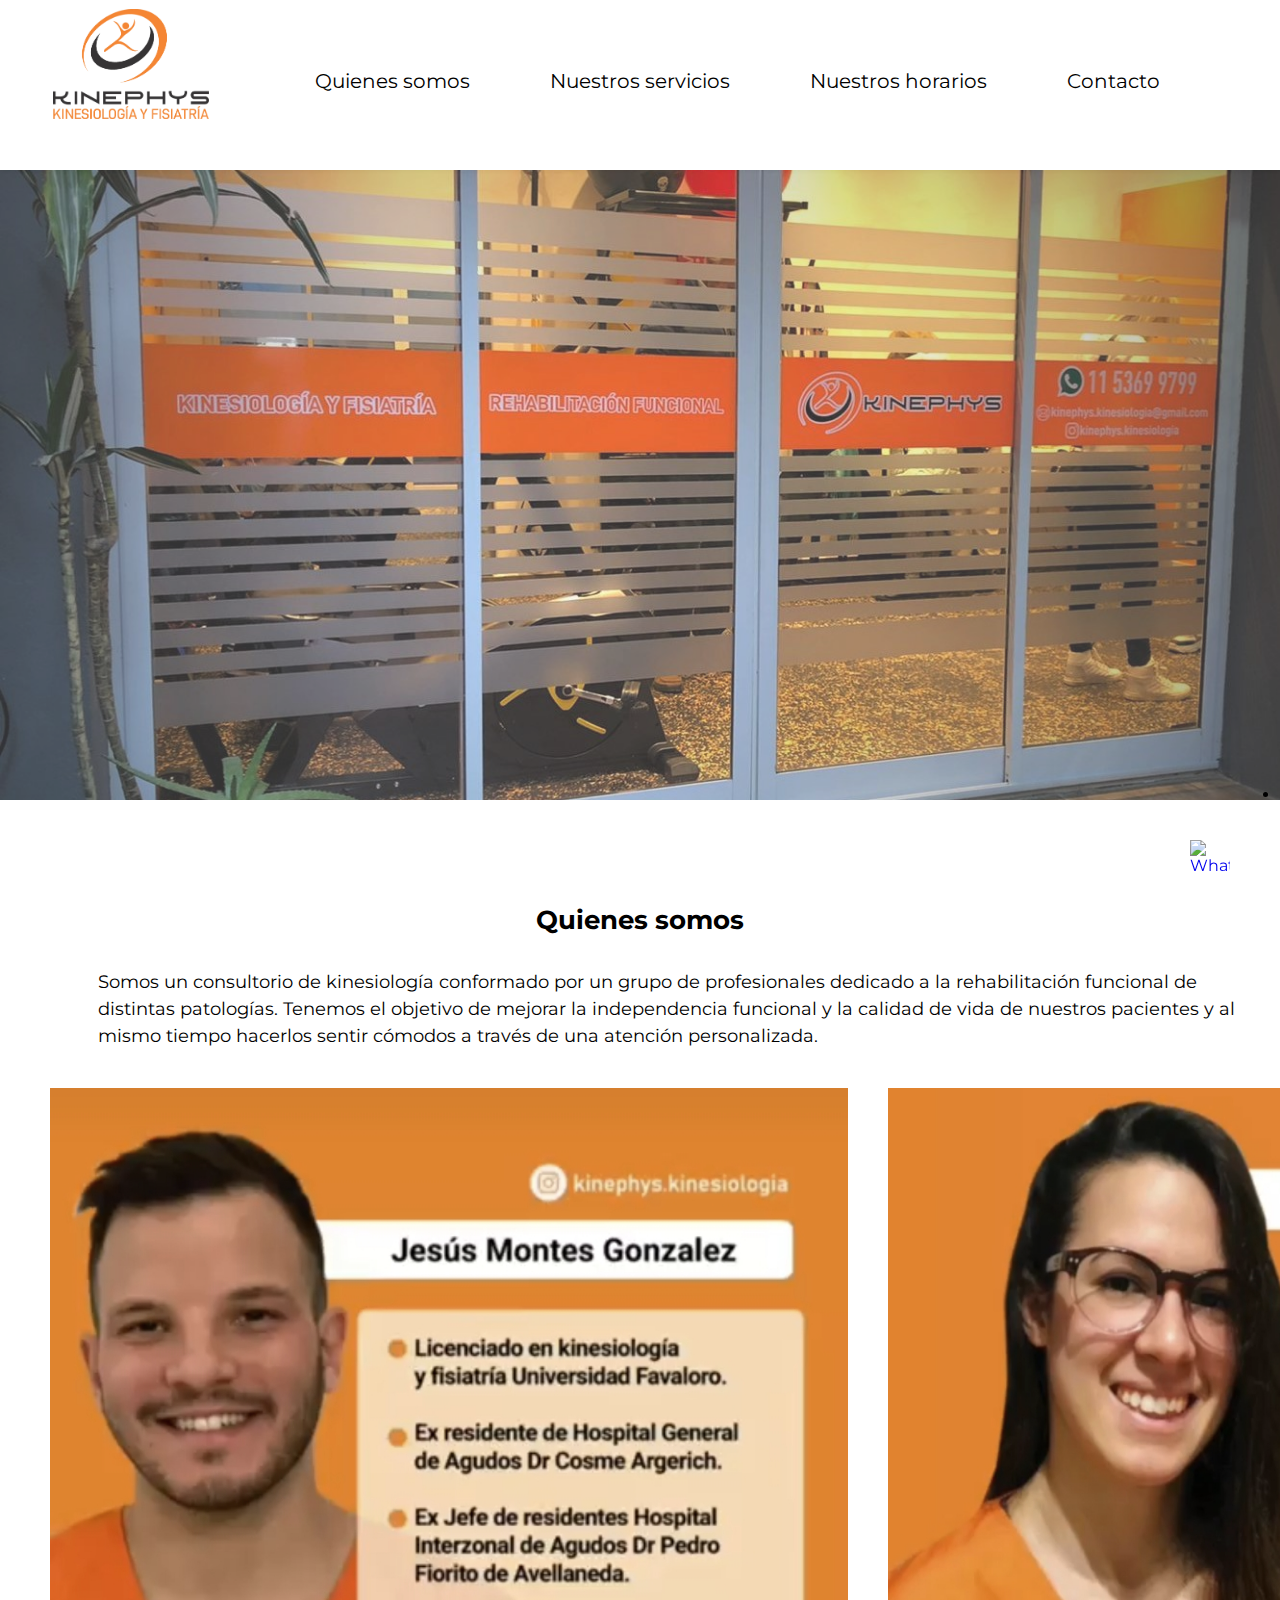
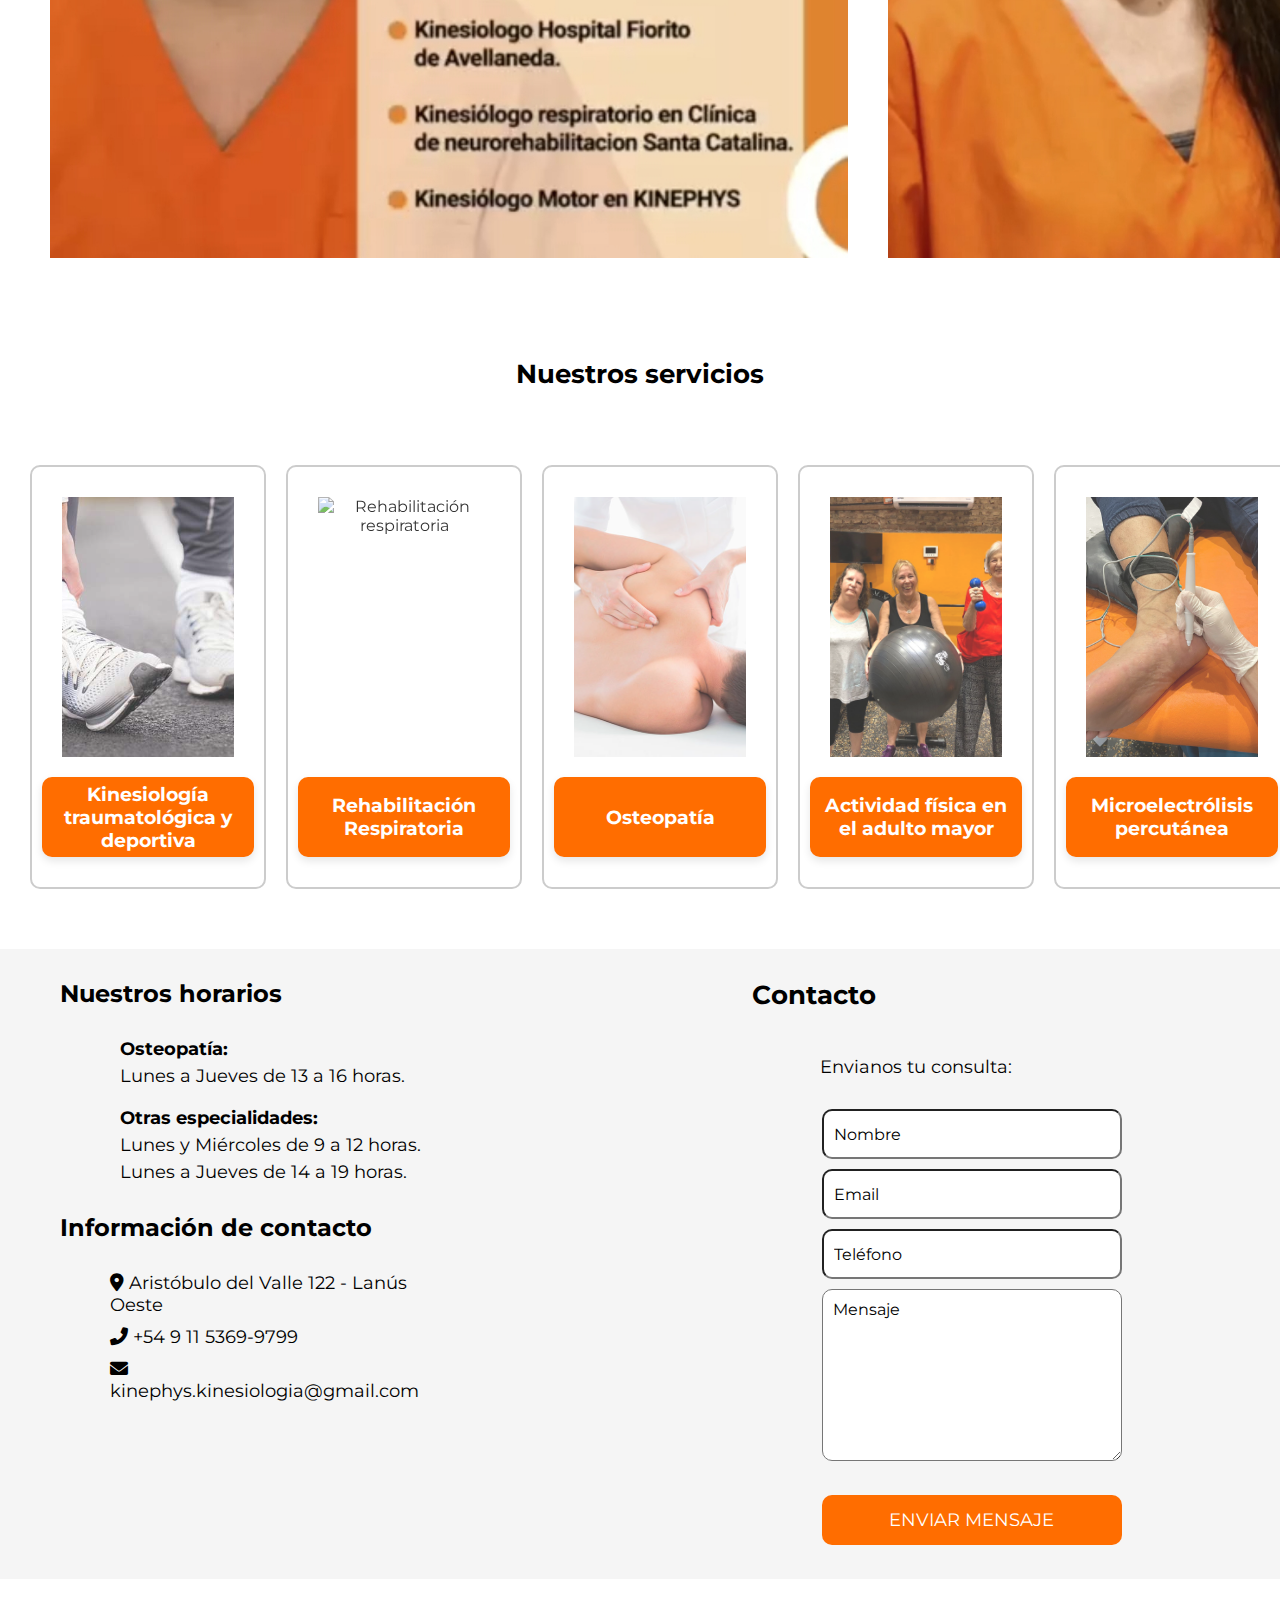
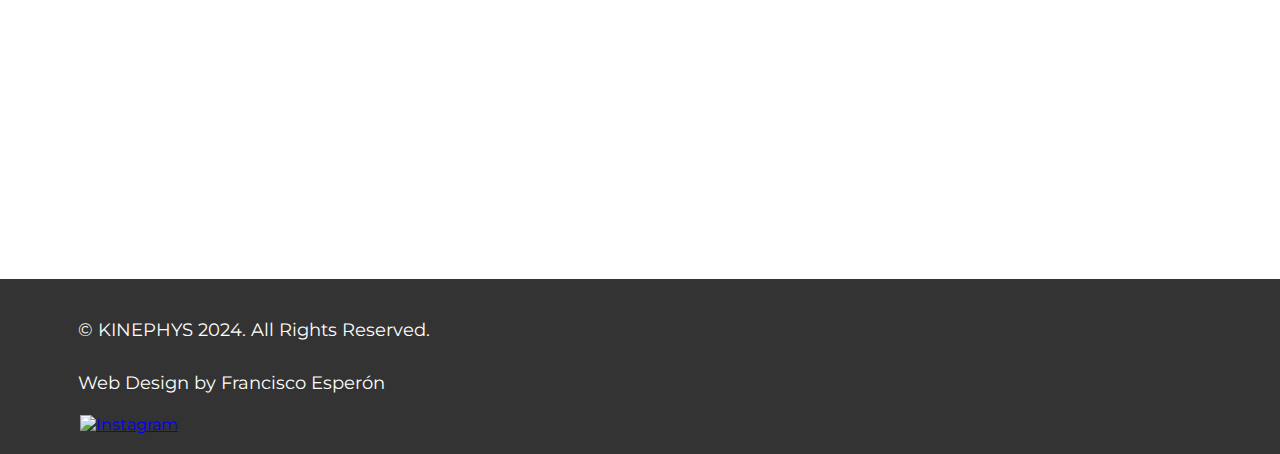
==== indexfinal.html @ fc762811 "5 de noviembre con cambios" ====
<!DOCTYPE html>
<html lang="en">
<head>
    <meta charset="UTF-8">
    <meta name="viewport" content="width=device-width, initial-scale=1.0">
    <title> Kinephys </title>
    <link rel="stylesheet" href = "/public/css/stylesfinal.css">
    <link rel="preconnect" href="https://fonts.googleapis.com">
    <link rel="preconnect" href="https://fonts.gstatic.com" crossorigin>
    <link href="https://fonts.googleapis.com/css2?family=Montserrat:ital,wght@0,100..900;1,100..900&display=swap" rel="stylesheet">        
    <link rel="stylesheet" href="https://cdnjs.cloudflare.com/ajax/libs/font-awesome/6.0.0-beta3/css/all.min.css">
</head>
<body>
    <header>
        <div class="container">
            <div class="logo">
                <img src="public/images/logo-header.png" alt="Kinephys Logo" class="logo-img">
            </div>
            <nav class="nav">
                <ul class="nav-list">
                    <li><a href="#quienes-somos" id="quienes-somos-link">Quienes somos</a></li>
                    <li><a href="#nuestros-servicios" id="nuestros-servicios-link">Nuestros servicios</a></li>
                    <li><a href="#horarios-contacto" id="horarios-contacto-link">Nuestros horarios</a></li>
                    <li><a href="#contacto" id="contacto-link">Contacto</a></li>                         
                </ul>
            <div class="menu-container">
         <!-- menú hamburguesa -->
                <div class="menu-icon" id="menu-toggle">       
                    <svg xmlns="http://www.w3.org/2000/svg" width="40" height="40" viewBox="0 0 24 24"><path fill="none" stroke="#000000" stroke-linecap="round" stroke-linejoin="round" stroke-width="2" d="M4 6h16M8 12h8M6 18h12"/></svg>
                </div>    
                <div class="menu-back">                    
                    <svg xmlns="http://www.w3.org/2000/svg" fill="none" viewBox="0 0 24 24" strokeWidth={1.5} stroke="currentColor" className="size-6">
                    <path strokeLinecap="round" strokeLinejoin="round" d="M6 18 18 6M6 6l12 12" /></svg>                      
                </div>
            </div>
            </nav>
        </div>  
    </header>

    <section class="nav-mobile" id="nav-mobile">
        <ul class="list-mobile">
            <li><a href="#quienes-somos" id="quienes-somos-link">Quienes somos</a></li>
            <li><a href="#nuestros-servicios" id="nuestros-servicios-link">Nuestros servicios</a></li>
            <li><a href="#horarios-contacto" id="horarios-contacto-link">Nuestros horarios</a></li>
            <li><a href="#contacto" id="contacto-link">Contacto</a></li>                         
        </ul>
    </section>

    <div class="heroe-slider">
        <ul>
            <li><img src="public/images/entrada-heroe.jpg"></li>
            <li><img src="public/images/consultorio1.jpg"></li>
            <li><img src="public/images/consultorio2.jpg"></li>
            <li><img src="public/images/consultorio3.jpg"></li>
            <li><img src="public/images/consultorio4.jpg"></li>
            <li><img src="public/images/consultorio5.jpg"></li>
            <li><img src="public/images/consultorio6.jpg"></li>
        </ul>         

    </div>
    
    <section id="quienes-somos" class="quienes-somos">
        <h2>Quienes somos</h2>
        <p>Somos un consultorio de kinesiología conformado por un grupo de profesionales dedicado a la rehabilitación funcional de distintas patologías. Tenemos el objetivo de mejorar la independencia funcional y la calidad de vida de nuestros pacientes y al mismo tiempo hacerlos sentir cómodos a través de una atención personalizada. 
        </p>
        <div class="nosotros">
            <img src="public/images/quienes-somos-kine1.jpg" alt="kine1">
            <img src="public/images/quienes-somos-kine2.jpg" alt="kine2">
        </div>
    </section>
    <section id="nuestros-servicios" class="nuestros-servicios">
        <h2>Nuestros servicios</h2>
        <div class="servicios">
            <div class="servicio-item" data-titulo="Kinesiología traumatológica y deportiva"> 
                <img src="public/images/servicios-kineDeportiva.jpg" alt="Kinesiología traumatológica y deportiva">
                <div class="servicio-titulo">
                    <h3>Kinesiología traumatológica y deportiva</h3>
                </div>
            </div>
            <div class="servicio-item" data-titulo="Rehabilitación Respiratoria">
                <img src="public/images/servicios-rhbRespiratoria.jpg" alt="Rehabilitación respiratoria">
                <div class="servicio-titulo">
                    <h3>Rehabilitación Respiratoria</h3>
                </div>
            </div>
            <div class="servicio-item" data-titulo="Osteopatía">
                <img src="public/images/servicios-osteopatia.jpg" alt="Osteopatía">
                <div class="servicio-titulo">
                    <h3>Osteopatía</h3>
                </div>
            </div>
            <div class="servicio-item" data-titulo="Actividad física en el adulto mayor">
                <img src="public/images/servicios-adultoMayor.jpg" alt="Actividad física en el adulto mayor">
                <div class="servicio-titulo">
                    <h3>Actividad física en el adulto mayor</h3>
                </div>
            </div>
            <div class="servicio-item" data-titulo="Microelectrólisis percutánea">
                <img src="public/images/servicios-mep.jpg" alt="Microelectrólisis percutánea">
                <div class="servicio-titulo">
                    <h3>Microelectrólisis percutánea</h3>
                </div>
            </div>
        </div>
    </section>
    
    <!-- Modal -->
    <section class="modal" id="modal">
        <div class="modal-content">
            <h2 class="modal-titulo"></h2> 
            <div class="modal-texto"></div>        
            <button class="modal-boton">CONSULTAR</button>
            <span class="modal-cerrar">&times;</span>
        </div>
    </section>
    <section id="horarios-contacto" class="horarios-contacto">
        <div class="nuestros-horarios">
            <h2>Nuestros horarios</h2>
            <ul>
                <li><strong>Osteopatía:</strong> 
                <div style="margin-top:5px">Lunes a Jueves de 13 a 16 horas.</div></li>
                <li><strong>Otras especialidades: </strong> 
                <div style="margin-top:5px">Lunes y Miércoles de 9 a 12 horas.</div>
                <div style="margin-top:5px">Lunes a Jueves de 14 a 19 horas.</div></li>
            </ul>     
        <h2>Información de contacto</h2>
        <div class="contact-info">
            <div class="info-item">
                <i class="fas fa-map-marker-alt"></i> 
                <span>Aristóbulo del Valle 122 - Lanús Oeste</span>
                </div>
                <div class="info-item">
                    <i class="fas fa-phone-alt"></i> 
                    <span>+54 9 11 5369-9799</span>
                </div>
                <div class="info-item">
                    <i class="fas fa-envelope"></i> 
                    <span>kinephys.kinesiologia@gmail.com</span>                              
                </div>
            </div>
        </div>
        <section id="contacto" class="contacto">
            <h2>Contacto</h2>
            <p> Envianos tu consulta: </p>
            <form id="contacto-form">
            <form action="https://formspree.io/f/YOUR_FORM_ID" method="POST">
                <label for="nombre" class="visually-hidden">Nombre:</label>
                <input type="text" id="nombre" name="nombre" placeholder="Nombre" required>

                <label for="email" class="visually-hidden">Email:</label>
                <input type="email" id="email" name="email" placeholder="Email" required>

                <label for="telefono" class="visually-hidden">Teléfono:</label>
                <input type="tel" id="telefono" placeholder="Teléfono" name="telefono">

                <label for="mensaje" class="visually-hidden">Mensaje:</label>
                <textarea id="mensaje" name="mensaje" rows="8" placeholder="Mensaje" required></textarea>

                <div class="boton-enviar">
                    <button type="submit">ENVIAR MENSAJE</button>
                </div>     
            </form>
        </div>
        </section>
    </section>
    
    <div class="map-container">
        <iframe src="https://www.google.com/maps/embed?pb=!1m18!1m12!1m3!1d3280.018561180611!2d-58.39349253718029!3d-34.70471177995896!2m3!1f0!2f0!3f0!3m2!1i1024!2i768!4f13.1!3m3!1m2!1s0x95bccd21ee171cad%3A0x8c157eb66660b6a9!2sArist%C3%B3bulo%20del%20Valle%20122%2C%20B1824NBF%20Lan%C3%BAs%2C%20Provincia%20de%20Buenos%20Aires!5e0!3m2!1ses!2sar!4v1727789467530!5m2!1ses!2sar" height="400" style="border:0; width: 100%" allowfullscreen="" loading="lazy" referrerpolicy="no-referrer-when-downgrade"></iframe>
    </div>
    <a href="https://wa.me/5491153699799?text=¡Hola!%20Quisiera%20más%20información%20sobre%20sus%20servicios." target="_"> <!-- Avisa que el enlace se abre en una nueva pestaña -->
    <img src="https://cdn-icons-png.flaticon.com/512/733/733585.png" id="whatsapp-icon" alt="WhatsApp"></a>

    <footer>
    <div class = "footer-content">
        <p>© KINEPHYS 2024. All Rights Reserved.</p>
        <p>Web Design by Francisco Esperón</p>
    <div class="social-icons">
        <a href="https://www.instagram.com" target="_blank"> 
        <img src="https://cdn-icons-png.flaticon.com/512/733/733558.png" alt="Instagram">
        </a>
    </div>
    </div>
    </footer>
    <script src="/js/script.js"></script> 
</body>
</html>
---- public/css/stylesfinal.css ----
/*Estilos generales*/

* {
    margin: 0;
    padding: 0;
    box-sizing: border-box;
    font-family: 'Montserrat', sans-serif;
}

html {
    scroll-behavior: smooth;
}

body {
    margin:0;
    padding-top:0px;
    font-family: "Montserrat", sans-serif;
    background-color:white;
    color:black;
    overflow-x:hidden;
    width: 100%;
}

header {
    background-color: white;
    width:100%;
    padding:10px 20px;
    height:auto;
    box-shadow: 0 2px 4px rgba(0, 0, 0, 0.1); 
    /* sombra ligera debajo */   
}

/*estilos del contenedor que incluye al logo y el navbar*/
.container{
    display:flex;
    flex-direction:row;
    justify-content:space-between;
    align-items:flex-start;
    margin-top:-16px;
    padding:0 8px;
    max-width:100%;
}
.logo-img {
    height:110px;
    width:auto;
    margin:10px;
    padding: 15px 10px;
}
/*características del menu-icon, que contiene al hamburguesa: disposición de las líneas*/
.menu-container {
    display: flex;
    flex-direction:row;
    width:40px;
}
.menu-icon {
    cursor: pointer;
    margin: 50px 0px;   
}
.menu-back {
    cursor: pointer;
    margin: 50px 0px;
}
.nav {
    display:;   
    color:black; 
    position:absolute;
    right:20px;
    width:auto;
}
.nav-list {
    display:none;
}

/* Ocultar el menú móvil por defecto */
.nav-mobile {
    display: none;
    position: absolute;
    top: 100%;
    left: 0;
    width: 100%;
    background-color: white;
    z-index: 10;
    padding: 20px 0;
    text-align: center;
    transition: max-height 0.5s ease-out; /*transición suave */
}
.nav-mobile-list {
    width:100%;    
}

.nav-mobile.open {
    display: block;
    max-height: 500px; /*establece el alto cuando se despliega el menú*/
    top:120px;
}

.list-mobile {
    width:100%;
    display:flex;
    flex-direction:column;
    align-items:flex-end; 
    background-color:rgb(245,245,245);
}
.nav-mobile a {
    text-decoration: none;
    color: black;
    margin-left:10px;
    width:100%;
    cursor:pointer;
}
.nav-mobile li {
    list-style-type: none;
    padding:20px;
    margin-bottom: 20px; /* Añade espacio entre los elementos de la lista */
}

/*estilos de nav-list: pongo color negro y quito subrayado*/
.nav-list a{
    color:black;
    text-decoration:none;
}
.menu-back {
    display:none;
    flex-direction: column;
    cursor: pointer;
    height: 50px;
    width:50px;
}

.heroe-slider {
    position:relative;
    width:100%;
    height:500px;        
    overflow:hidden;
    margin-bottom:-100px;
    margin:0px auto 0;
}
.heroe-slider ul {
    display: flex;
    padding: 0;
    margin: 0;
    width: 100%; /*para que no se solapen imagenes*/
    transition: transform 0.5s ease-in-out; /* Transición para mover las imágenes */    
}
.heroe-slider li {
    width:100%;
    position:relative;
    flex-shrink:0;
}
.heroe-slider img {
    width:100%;
    height:250px;
    opacity:0.8;
}

h2 {
    margin-bottom:20px;
    margin-top:10px;
    font-size:20px;
    text-align:center;
}
p {
    margin-top: 10px;
    margin-bottom: 10px;
    font-size:14px;
    line-height:1.5;
} 
.quienes-somos {
    background-color:white;
    scroll-margin-top: -100px; /*para que cuando toco quienes somos en el menú hamburguesa y se desplaza hacia la sección no lleguen a verse las opciones del nav-mobile*/
    text-align:center;
    margin-top:-200px;
    padding:0px 20px;
    text-align:center;
}
.nosotros {
    display:flex;
    flex-direction:column;
}
.nosotros img {
    filter: grayscale(30%);
    margin-bottom:20px; 
}

.nuestros-servicios {
    width:100%;
    padding: 10px 10px;
}

.nuestros-servicios img {
    width:100%;
    display:block;
    opacity:0.8; /*reduzco la opacidad de la imagen de fono*/
    margin-bottom:20px; /*dejo espacio debajo de cada imagen*/
}

.servicio-titulo {
    color:white; 
    background-color: #FF6D00;;    
    display:flex;
    align-items:center;
    justify-content:center;
    width:100%;
    height:80px;
    padding: 10px;
    margin-top:-20px;
    box-shadow: 0 4px 8px rgba(0, 0, 0, 0.1); /* Sombra para destacar el recuadro */
    font-size:16px;
    text-align:center;
    margin-bottom:20px;
    border-radius:10px;
}

.servicio-item{
    margin-top:50px;
    width: 90%; /* Aseguramos que el contenedor ocupe el 100% del ancho */
    position:relative;
    left:20px;
}
.servicio-item img {
    width: 100%; /* Ancho máximo de la imagen igual al contenedor */
    height: 300px; /* Fija la altura de todas las imágenes */
    object-fit: cover; /* Asegura que las imágenes se ajusten sin distorsión */
    border-radius: 10px; /* Bordes redondeados (opcional) */
}
.modal {
    position:fixed;
    top:100px;
    left:22px;
    width:90%;
    height:90%;
    display:none;
    align-items:center;
    justify-content:center;
    background-color: rgba(0, 0, 0, 0.2);
    z-index:1000;
    transition: opacity 0.3s ease;
}
.modal-titulo {
    padding:20px;
    font-size:14px;
    text-align:start;
}

.modal-content {
    background-color:white;
    margin: 5% auto;
    border-radius: 10px;
    max-width:1000px;
    height:auto;
    padding-bottom:60px;
    text-align: center;
    animation: scale-up 0.5s ease-in-out forwards;
    box-shadow: 0 4px 8px rgba(0, 0, 0, 0.2);*/
}
.modal-texto p { 
    font-size:12px;
    text-align:start;
    margin-left:20px;
    margin-right:20px;
    padding-bottom:20px;
}
.modal-texto ul {
    font-size:12px;
} 
.modal-boton{
    position:absolute;
    right:20px;
    bottom:10px;
    background-color: #FF6D00;
    color: white;
    border: none;
    border-radius: 10px;
    cursor: pointer;
    width: auto;
    padding:10px;
    font-size: 12px;
}
.modal-boton:hover {
    transform: scale(1.05);
}
.modal-cerrar{
    font-size:60px;
    position: absolute; /* Posicionamiento absoluto */
    top: 1px; /* Espacio desde la parte superior */
    right: 20px; /* Espacio desde la derecha */
    cursor: pointer; /* Cambia el cursor al pasar por encima */
}
.modal-cerrar:hover{
    color:#FF6D00;
    
}
@keyframes scale-up {
    from {
        transform: scale(0.8);
        opacity: 0;
    }
    to {
        transform: scale(1);
        opacity: 1;
    }
}

.modal-texto ul {
    padding-left: 20px;
    display:flex;
    flex-direction:column;
    align-items:start;
    margin-left:30px;
}

.modal-texto ul li {
    list-style-type: disc;
    margin-left: 0px;
    list-style-position: inside;
    padding:5px;
}

.horarios-contacto{
    background-color:rgb(245,245,245);
    width:100%;
    display:flex;
    flex-direction:column;
    height:850px;
    margin-top:50px;
}
.nuestros-horarios {
    margin-left:60px;
    transition:transform 0.3s ease;
}
.nuestros-horarios h2{
    font-size:20px;
    margin-bottom:30px;
    text-align:left;
}
.nuestros-horarios ul {
    font-size:14px;
    text-align:left;
}
.nuestros-horarios li {
    margin-bottom:20px;
    list-style:none;
}
.nuestros-horarios p {
    font-size:14px;
    margin-bottom:5px;
}

.info-item{
   font-size:14px; 
   margin-bottom:10px;
}


.contacto {
    margin-left:60px;
    margin-bottom:100px;
}

.contacto h2,.contacto p{
    text-align:left;
}
#contacto-form { /*# para llamar ID, que son únicos, en cambio el . es para llamar a una clase, que puede haber varias */
    font-family: "Montserrat", sans-serif;    
    margin-left:10px;

}
#contacto-form input,
#contacto-form textarea {
    font-size:14px;
    padding:8px;
    margin-bottom: 10px; /* Espacio entre los campos */
    width: 900%; /* Reduce el ancho en general */
    max-width: 300px; /* Límite de ancho máximo en pantallas grandes */
    border-radius: 10px;  
}


#contacto-form button {
    padding: 10px;
    margin-top: 20px; /*separación entre formulario y botón de enviar mensaje*/
    background-color:  #FF6D00;
    color: white;
    border: none;
    border-radius: 10px;
    cursor: pointer;
    width:auto;
    height:50px;
    font-size:18px;   
    
}
.visually-hidden {
    position:absolute;
    overflow: hidden;
    clip: rect(0, 0, 0, 0);
}
#contacto-form input::placeholder,
#contacto-form textarea::placeholder {
    color: black; /* Cambia el color del texto */
    font-size:14px;
}

#whatsapp-icon{
    position:fixed;
    width:40px;
    height:40px;
    cursor:pointer;
    bottom:20px;
    right:50px;
    z-index:1000;
    }
footer {
    display: flex;
    justify-content: space-between;
    padding: 20px 50px;
 }
 footer {
    background-color: #333;
    color: #fff;
    padding: 20px 10px;
    position: relative;
    width: 100%;
    bottom: 0;
}
.footer-content {
    flex-direction: column;
}

.social-icons {
    margin-top: 10px;
    margin: 0 10px;
}   
.social-icons img {
    width:  24px;
    height: 24px;
    margin-left:60px;
}
.map-container {
    height:300px;
    padding-top:px;

}


/*----Desktop------*/

@media (min-width: 768px) {
header {
    padding:10px 15px;
    height:170px;
    background-color: white;
    box-shadow: 0 2px 4px rgba(0, 0, 0, 0.1); 
    z-index:1000;
}
.menu-container {
    display:none;
}
body {
    margin:0;
    padding:0;
    font-family: "Arial", sans-serif;
    background-color:white;
    color:black;
    overflow-x:hidden;
}
.container {
    gap: 6rem; /*Distancia entre el logo y el menú*/
    display:flex;
    flex-direction:row;
    justify-content:space-between;
    align-items:center;
}
.logo-img { /*tamaño del logo*/
    height:140px;
    width:auto;
    margin: 30px 20px;
    margin-top:0px;    
}
.nav-list {
    list-style: none; /*saco las viñetas*/
    display:flex;
    flex-direction:row; /*una al lado de la otra*/
    gap: 80px; /* separo entre cada una*/
    padding:50px 100px;
    font-size:20px;
}
.nav-mobile {
    display:none;
}
/*estilos de nav-list (quienes somos, contacto, etc...) pongo color negro y quito subrayado*/
.nav-list a{
    color:black;
    text-decoration:none;
}
.nav-list li a:hover {
/* Color al pasar el mouse (cámbialo al color que desees) */
    color:#FF6D00; 
  }
.heroe-slider {
    position:relative;
    width:100%;
    height:auto;        
    overflow:hidden;
    margin-bottom:-100px;
}

.heroe-slider ul {
    display: flex;
    padding: 0;
    margin: 0;
    width: 100%; /*para que no se solapen imagenes*/
    transition: transform 2s ease-in-out; /* Transición para mover las imágenes */
    
}
.heroe-slider li {
    width:100%;
    position:relative;
    flex-shrink:0;
}
.heroe-slider img {
    width:100%;
    height:70vh;
    object-fit:cover;
    opacity:0.8;
}    

h2 {
    margin-bottom:25px;
    margin-top:30px;
    font-size:26px;
    text-align:center;
}
p {
    margin-top: 10px;
    margin-bottom: 10px;
    font-size:18px;
    padding: 8px;
    margin-left:60px;
    text-align:left;

}

.quienes-somos {
    flex-direction:row;
    background-color: rgba(255, 255, 255, 0.884);
    padding: 150px 10px;
    margin-top:10px; /*para que cuando toco quienes somos en el menú hamburguesa y se desplaza hacia la sección no lleguen a verse las opciones del nav-mobile*/
    text-align:center;
    margin:20px;
}
.nosotros{
    display:flex;
    flex-direction:row;

}
.nosotros img {
    padding:20px;
    height:90vh;
    width:100vh;
    filter:grayscale(20%);    
}
.nuestros-servicios {
    margin-top:-150px;
}
.servicios {
    display: flex;
    flex-direction:row;
    justify-content: space-between; /* Espacio entre los elementos */
    gap: 20px; /* Espaciado entre los servicios */
    flex-wrap: wrap; /* Permite que se ajusten en pantallas más pequeñas */
    align-items:stretch;
    cursor:pointer;
    margin-top:10px;
    margin-right:px;
}
.nuestros-servicios img {
    opacity:0.8; /*reduzco la opacidad de la imagen de fono*/
    padding:20px; /*dejo espacio debajo de cada imagen*/
    
}
.servicio-item {
    padding: 10px;
    flex: 1; /* Los elementos ocuparán el mismo espacio*/ 
    max-width: 25%; /* Limita el ancho máximo de cada servicio*/ 
    text-align: center;
    border: 2px solid #ccc; /* Borde opcional para visualización*/
    min-height: 400px; /* Establece una altura mínima para que todos tengan el mismo alto*/ 
    border-radius:10px;
    transition:transform 0.3s ease;
}
.servicio-item:hover {
    transform: scale(1.05); /*se agranda el servicio cuando paso el mouse*/
}
.servicio-item img {
    width: 100%; /* Ancho máximo de la imagen igual al contenedor */
    height: 300px; /* Fija la altura de todas las imágenes */
    object-fit: cover; /* Asegura que las imágenes se ajusten sin distorsión */
    border-radius: 10px; /* Bordes redondeados (opcional) */
}
.servicio-titulo {
    display:flex;
    border-radius:10px;
    align-items:center; /*alinea en el centro a los textos del titulo*/
    justify-content:center; /*alinea en el centro a los textos del titulo en sentido vertical*/
    margin-top: -20px; /*separa un poco entre foto y titulo*/
    flex-grow:1 /* Hace que el título llene el espacio necesario*/
}
.horarios-contacto{
    background-color:rgb(245,245,245);
    width:100%;
    display:flex;
    flex-direction:row;
    gap:250px;
    height:630px;
    margin-top:50px;
}
.nuestros-horarios {
    margin-left:60px;
    transition:transform 0.3s ease;

}
.nuestros-horarios h2{
    font-size:24px;
    margin-bottom:30px;
}
.nuestros-horarios ul {
    font-size:18px;
    margin-left:60px;
}
.nuestros-horarios li {
    margin-bottom:20px;
    list-style:none;
}
.nuestros-horarios p {
    font-size:18px;
    margin-bottom:5px;
}
.nuestros-horarios h2 {
    text-align:left;
}
.info-item{
   font-size:18px; 
   margin-bottom:10px;
   margin-left:50px;
}
.contacto {
    display:flex;
    flex-direction:column;
}

.modal {
    position:fixed;
    top:-50px;
    left:0;
    width:100%;
    height:100%;
    display:none;
    align-items:center;
    justify-content:center;
    background-color: rgba(0, 0, 0, 0.2);
    z-index:1000;
    transition: opacity 0.3s ease;
}

.modal-titulo {
    font-size:18px;
    padding:25px;
}
.modal-content {
    background-color:white;
    margin: 5% auto;
    border-radius: 10px;
    max-width:1000px;
    height:auto;
    text-align: center;
    animation: scale-up 0.5s ease-in-out forwards;
    box-shadow: 0 4px 8px rgba(0, 0, 0, 0.2);*/
} 
.modal-boton{
    position:absolute;
    right:20px;
    bottom:10px;
    background-color: #FF6D00;
    color: white;
    border: none;
    border-radius: 10px;
    cursor: pointer;
    width: 400px;
    height: 60px;
    font-size: 18px;
}
.modal-boton:hover {
    transform: scale(1.05);
}
.modal-cerrar{
    font-size:60px;
    position: absolute; /* Posicionamiento absoluto */
    top: 10px; /* Espacio desde la parte superior */
    right: 20px; /* Espacio desde la derecha */
    cursor: pointer; /* Cambia el cursor al pasar por encima */
    
}
.modal-cerrar:hover{
    color:#FF6D00;
    
}
@keyframes scale-up {
    from {
        transform: scale(0.8);
        opacity: 0;
    }
    to {
        transform: scale(1);
        opacity: 1;
    }
}

.modal-texto p, .modal-texto ul {
    font-size:16px;
}

.modal-texto ul {
    padding-left: 20px;
    display:flex;
    flex-direction:column;
    align-items:start;
    margin-left:30px;
}

.modal-texto ul li {
    list-style-type: disc;
    margin-left: 0px;
    list-style-position: inside;
    padding:5px;
}

#contacto-form { /*# para llamar ID, que son únicos, en cambio el . es para llamar a una clase, que puede haber varias */
    max-width: 500px; /*ancho máximo de los elemntos del form*/
    font-family: "Montserrat", sans-serif;
    padding:10px;
    margin-left:60px;
}

#contacto-form input {
    width:400px;
    height:50px;
    border-radius:10px;
    margin-bottom:10px;
    padding-left:10px;
    font-size:16px;
}
#contacto-form textarea {
    width:400px;
    border-radius:10px;
    padding-left:10px;
    padding-top:10px;
    font-size:16px;
}

#contacto-form button {
    padding: 10px;
    margin-top: 20px; /*separación entre formulario y botón de enviar mensaje*/
    background-color:  #FF6D00;
    color: white;
    border: none;
    border-radius: 10px;
    cursor: pointer;
    width:300px;
    height:50px;
    font-size:18px;   
}
#contacto-form button:hover {
    transform: scale(1.05); /*se agranda el servicio cuando paso el mouse*/
}
.visually-hidden {
    position:absolute;
    overflow: hidden;
    clip: rect(0, 0, 0, 0);
}
#contacto-form input::placeholder,
#contacto-form textarea::placeholder {
    color: black; /* Cambia el color del texto */
    font-size:16px;
}

#whatsapp-icon{
    position:fixed;
    width:40px;
    height:40px;
    cursor:pointer;
    bottom:20px;
    right:50px;
    z-index:1000;
    }
footer {
    display: flex;
    justify-content: space-between;
    padding: 20px 50px;
 }
 footer {
    background-color: #333;
    color: #fff;
    padding: 20px 10px;
    position: relative;
    width: 100%;
    bottom: 0;
}
.footer-content {
    flex-direction: column;
}

.social-icons {
    margin-top: 10px;
    margin: 0 10px;
}   
.social-icons img {
    width:  24px;
    height: 24px;
    margin-left:60px;
}

}
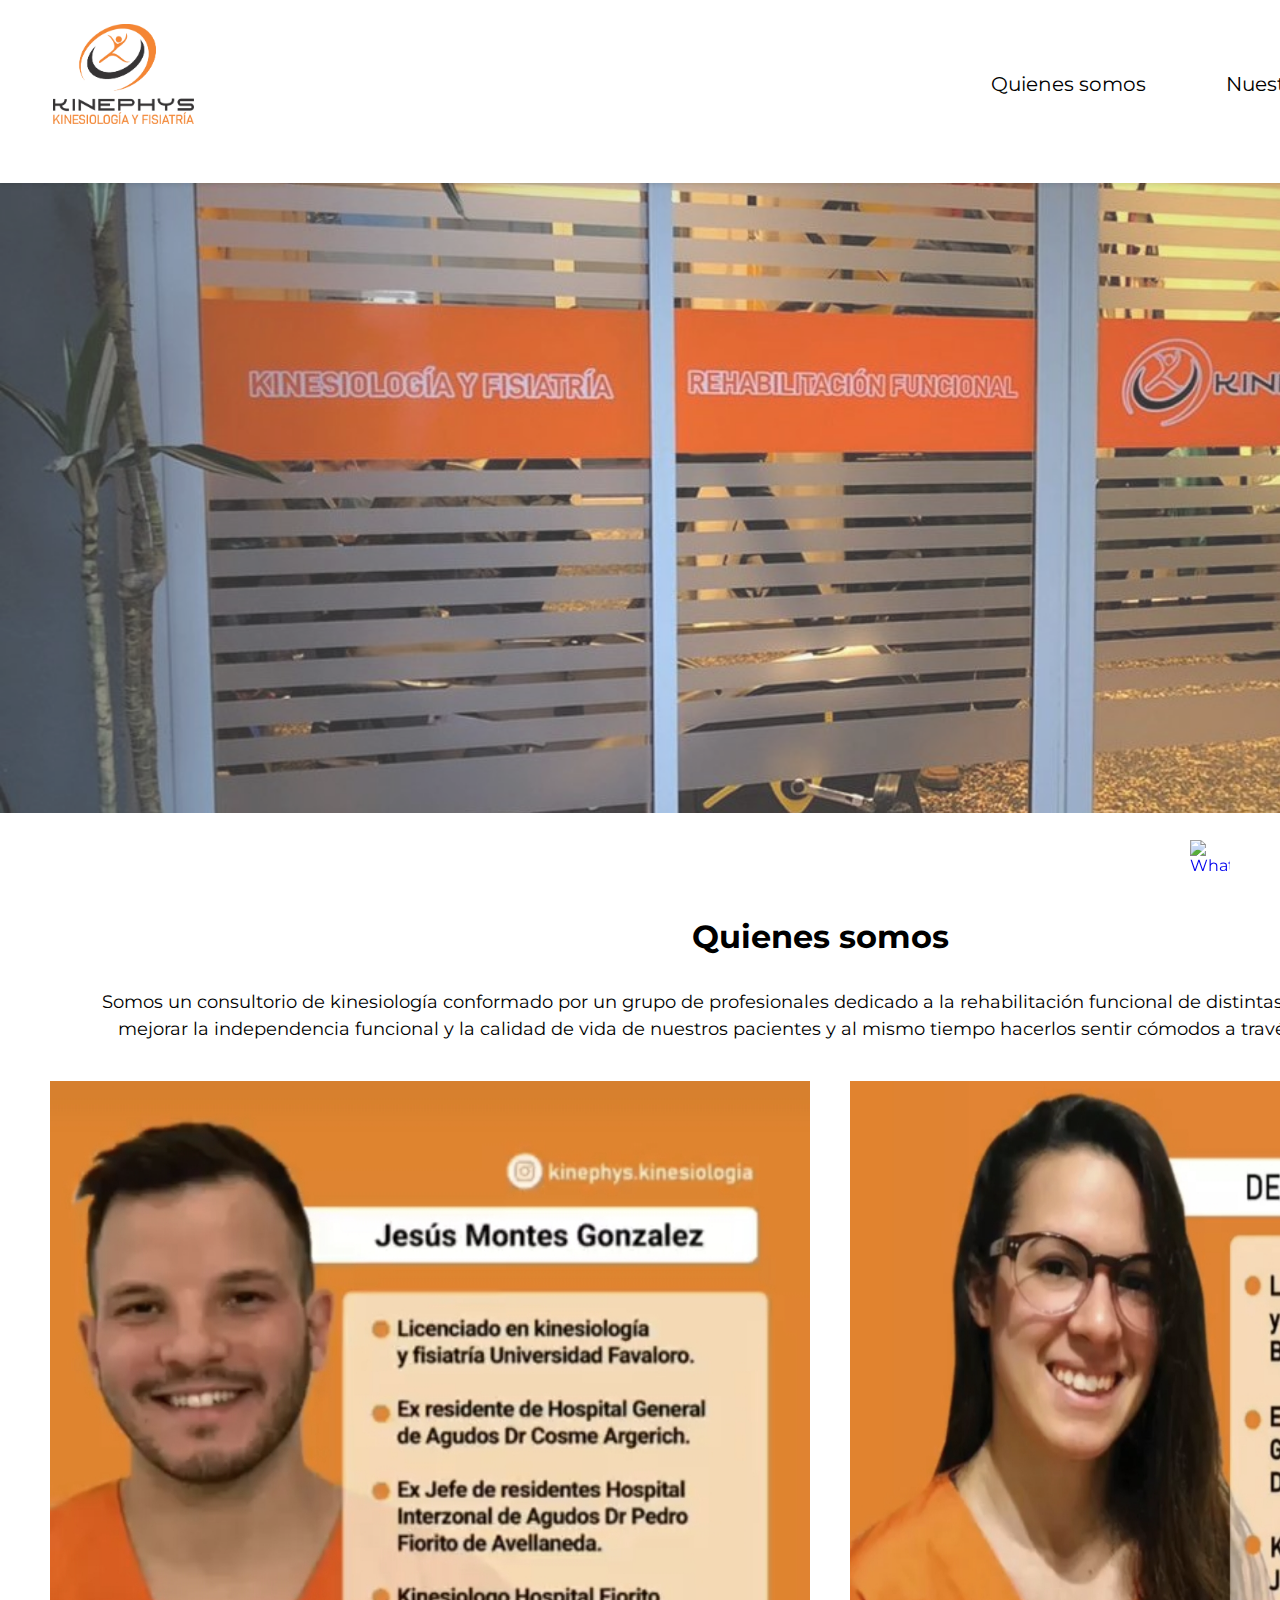
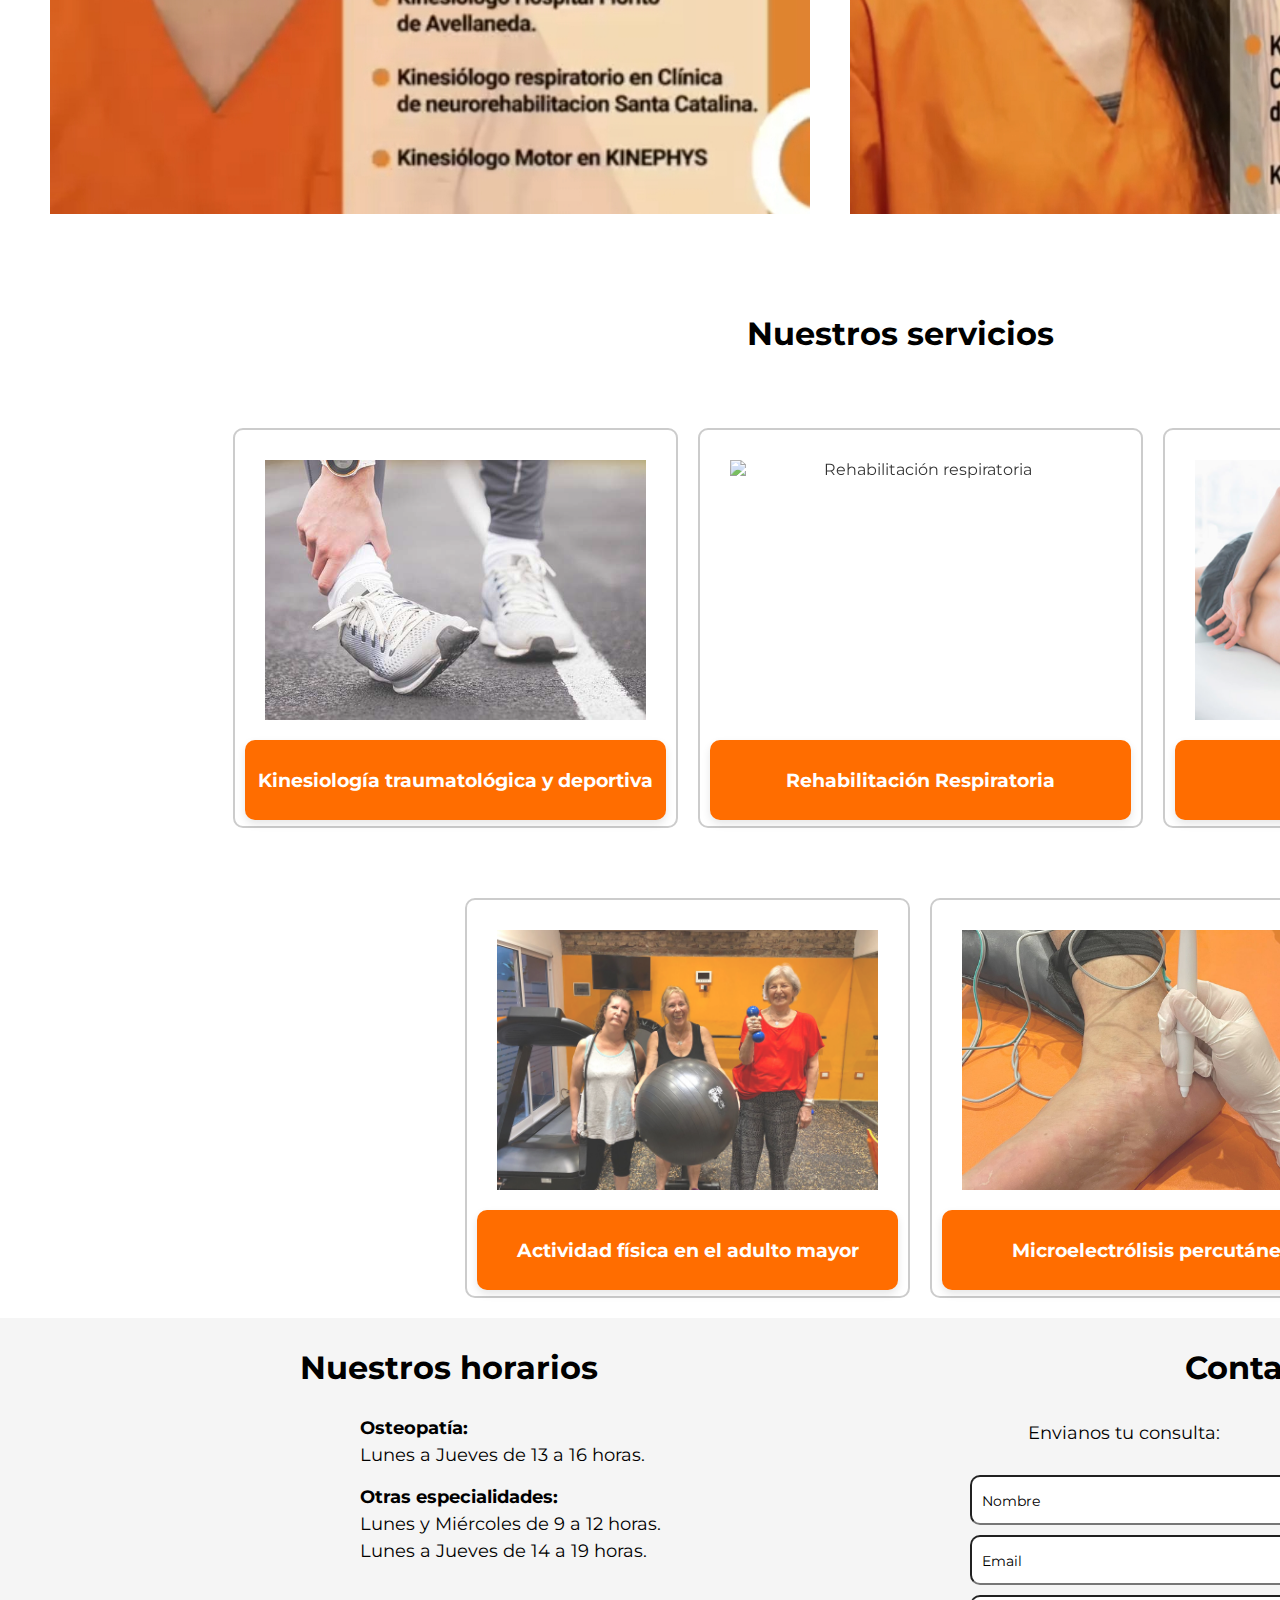
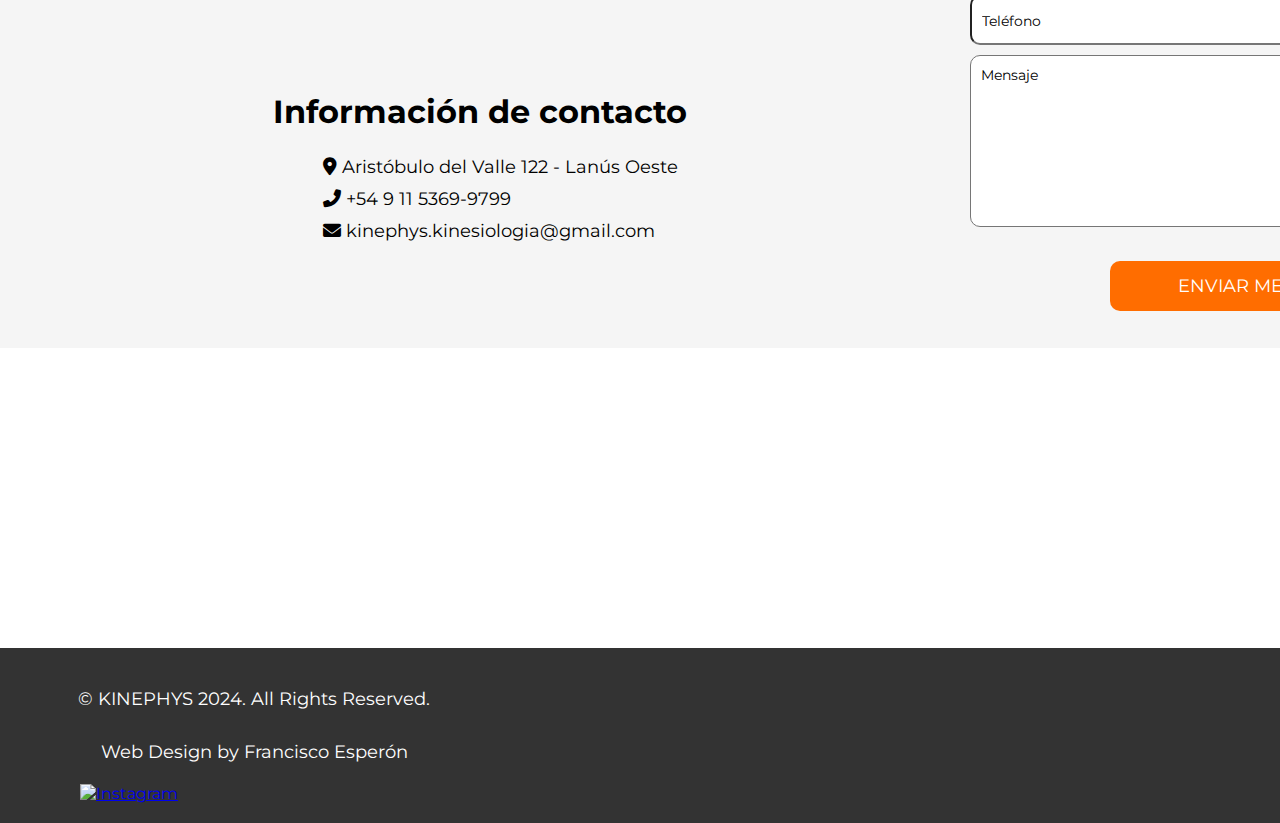
==== commit 80574366: "17 noviembre FINAL" ====
--- a/indexfinal.html
+++ b/indexfinal.html
@@ -20,8 +20,7 @@
                 <ul class="nav-list">
                     <li><a href="#quienes-somos" id="quienes-somos-link">Quienes somos</a></li>
                     <li><a href="#nuestros-servicios" id="nuestros-servicios-link">Nuestros servicios</a></li>
-                    <li><a href="#horarios-contacto" id="horarios-contacto-link">Nuestros horarios</a></li>
-                    <li><a href="#contacto" id="contacto-link">Contacto</a></li>                         
+                    <li><a href="#horarios-contacto" id="horarios-contacto-link">Horarios / Contacto</a></li>                         
                 </ul>
             <div class="menu-container">
          <!-- menú hamburguesa -->
@@ -39,10 +38,9 @@
 
     <section class="nav-mobile" id="nav-mobile">
         <ul class="list-mobile">
-            <li><a href="#quienes-somos" id="quienes-somos-link">Quienes somos</a></li>
-            <li><a href="#nuestros-servicios" id="nuestros-servicios-link">Nuestros servicios</a></li>
-            <li><a href="#horarios-contacto" id="horarios-contacto-link">Nuestros horarios</a></li>
-            <li><a href="#contacto" id="contacto-link">Contacto</a></li>                         
+            <li><a href="#quienes-somos" id="quienes-somos-mobile-link">Quienes somos</a></li>
+            <li><a href="#nuestros-servicios" id="nuestros-servicios-mobile-link">Nuestros servicios</a></li>
+            <li><a href="#horarios-contacto" id="horarios-contacto-mobile-link">Horarios / Contacto</a></li>                         
         </ul>
     </section>
 
@@ -109,25 +107,27 @@
         <div class="modal-content">
             <h2 class="modal-titulo"></h2> 
             <div class="modal-texto"></div>        
-            <button class="modal-boton">CONSULTAR</button>
+            <a href=https://wa.me/5491123456789?text=Hola,%20quisiera%20consultar%20sobre%20sus%20servicios" target="_blank" class="modal-boton">CONSULTAR</a>
             <span class="modal-cerrar">&times;</span>
         </div>
     </section>
     <section id="horarios-contacto" class="horarios-contacto">
-        <div class="nuestros-horarios">
-            <h2>Nuestros horarios</h2>
-            <ul>
-                <li><strong>Osteopatía:</strong> 
-                <div style="margin-top:5px">Lunes a Jueves de 13 a 16 horas.</div></li>
-                <li><strong>Otras especialidades: </strong> 
-                <div style="margin-top:5px">Lunes y Miércoles de 9 a 12 horas.</div>
-                <div style="margin-top:5px">Lunes a Jueves de 14 a 19 horas.</div></li>
-            </ul>     
-        <h2>Información de contacto</h2>
-        <div class="contact-info">
-            <div class="info-item">
-                <i class="fas fa-map-marker-alt"></i> 
-                <span>Aristóbulo del Valle 122 - Lanús Oeste</span>
+        <div class="horarios-direccion">
+            <div class="nuestros-horarios">
+                <h2>Nuestros horarios</h2>
+                <ul>
+                    <li><strong>Osteopatía:</strong> 
+                    <div style="margin-top:5px">Lunes a Jueves de 13 a 16 horas.</div></li>
+                    <li><strong>Otras especialidades: </strong> 
+                    <div style="margin-top:5px">Lunes y Miércoles de 9 a 12 horas.</div>
+                    <div style="margin-top:5px">Lunes a Jueves de 14 a 19 horas.</div></li>
+                </ul>
+            </div> 
+            <div class="contact-info">
+                <h2>Información de contacto</h2>
+                <div class="info-item">
+                    <i class="fas fa-map-marker-alt"></i> 
+                    <span>Aristóbulo del Valle 122 - Lanús Oeste</span>
                 </div>
                 <div class="info-item">
                     <i class="fas fa-phone-alt"></i> 
@@ -135,15 +135,16 @@
                 </div>
                 <div class="info-item">
                     <i class="fas fa-envelope"></i> 
-                    <span>kinephys.kinesiologia@gmail.com</span>                              
+                    <span>kinephys.kinesiologia@gmail.com</span>                                                  
                 </div>
             </div>
         </div>
-        <section id="contacto" class="contacto">
+        <div class="formulario-contacto">
             <h2>Contacto</h2>
             <p> Envianos tu consulta: </p>
-            <form id="contacto-form">
-            <form action="https://formspree.io/f/YOUR_FORM_ID" method="POST">
+            <div class="contacto-form">
+            <form action="https://formspree.io/f/xpwzdywe" 
+            method="POST">
                 <label for="nombre" class="visually-hidden">Nombre:</label>
                 <input type="text" id="nombre" name="nombre" placeholder="Nombre" required>
 
@@ -160,8 +161,8 @@
                     <button type="submit">ENVIAR MENSAJE</button>
                 </div>     
             </form>
+            </div>
         </div>
-        </section>
     </section>
     
     <div class="map-container">
--- a/public/css/stylesfinal.css
+++ b/public/css/stylesfinal.css
@@ -9,6 +9,7 @@
 
 html {
     scroll-behavior: smooth;
+    scroll-padding-top:10px;
 }
 
 body {
@@ -17,8 +18,7 @@
     font-family: "Montserrat", sans-serif;
     background-color:white;
     color:black;
-    overflow-x:hidden;
-    width: 100%;
+    overflow-x:hidden;    
 }
 
 header {
@@ -41,7 +41,7 @@
     max-width:100%;
 }
 .logo-img {
-    height:110px;
+    height:100px;
     width:auto;
     margin:10px;
     padding: 15px 10px;
@@ -60,8 +60,7 @@
     cursor: pointer;
     margin: 50px 0px;
 }
-.nav {
-    display:;   
+.nav {   
     color:black; 
     position:absolute;
     right:20px;
@@ -69,6 +68,16 @@
 }
 .nav-list {
     display:none;
+}
+@keyframes slideDown {
+    from {
+        opacity: 0;
+        transform: translateY(-20px);
+    }
+    to {
+        opacity: 1;
+        transform: translateY(0px);
+    }
 }
 
 /* Ocultar el menú móvil por defecto */
@@ -82,7 +91,8 @@
     z-index: 10;
     padding: 20px 0;
     text-align: center;
-    transition: max-height 0.5s ease-out; /*transición suave */
+    opacity: 0;
+    transform: translateY(-20px); /* Ajusta según el efecto deseado */
 }
 .nav-mobile-list {
     width:100%;    
@@ -92,8 +102,10 @@
     display: block;
     max-height: 500px; /*establece el alto cuando se despliega el menú*/
     top:120px;
-}
-
+    opacity:1;
+    animation: slideDown 0.5s ease forwards;
+
+}
 .list-mobile {
     width:100%;
     display:flex;
@@ -169,8 +181,8 @@
     background-color:white;
     scroll-margin-top: -100px; /*para que cuando toco quienes somos en el menú hamburguesa y se desplaza hacia la sección no lleguen a verse las opciones del nav-mobile*/
     text-align:center;
-    margin-top:-200px;
-    padding:0px 20px;
+    margin-top:-250px;
+    padding: 90px 20px;
     text-align:center;
 }
 .nosotros {
@@ -184,7 +196,7 @@
 
 .nuestros-servicios {
     width:100%;
-    padding: 10px 10px;
+    padding: 0px 10px;
 }
 
 .nuestros-servicios img {
@@ -216,6 +228,7 @@
     width: 90%; /* Aseguramos que el contenedor ocupe el 100% del ancho */
     position:relative;
     left:20px;
+    height:400px;
 }
 .servicio-item img {
     width: 100%; /* Ancho máximo de la imagen igual al contenedor */
@@ -251,7 +264,22 @@
     padding-bottom:60px;
     text-align: center;
     animation: scale-up 0.5s ease-in-out forwards;
-    box-shadow: 0 4px 8px rgba(0, 0, 0, 0.2);*/
+    box-shadow: 0 4px 8px rgba(0, 0, 0, 0.2);
+}
+.modal-content a {
+    background-color: #FF6D00;
+    position:absolute;
+    right:20px;
+    bottom:10px;
+    color: white;
+    border: none;
+    border-radius: 10px;
+    cursor: pointer;
+    width: auto;
+    height: auto;
+    font-size: 18px;
+    text-decoration:none;
+    padding:10px;
 }
 .modal-texto p { 
     font-size:12px;
@@ -263,22 +291,10 @@
 .modal-texto ul {
     font-size:12px;
 } 
-.modal-boton{
-    position:absolute;
-    right:20px;
-    bottom:10px;
-    background-color: #FF6D00;
-    color: white;
-    border: none;
-    border-radius: 10px;
-    cursor: pointer;
-    width: auto;
-    padding:10px;
-    font-size: 12px;
-}
 .modal-boton:hover {
     transform: scale(1.05);
 }
+
 .modal-cerrar{
     font-size:60px;
     position: absolute; /* Posicionamiento absoluto */
@@ -322,11 +338,19 @@
     display:flex;
     flex-direction:column;
     height:850px;
-    margin-top:50px;
-}
+
+    
+}
+
 .nuestros-horarios {
     margin-left:60px;
     transition:transform 0.3s ease;
+}
+.contact-info {
+    margin-left:60px;
+}
+.contact-info h2 {
+    text-align:left;
 }
 .nuestros-horarios h2{
     font-size:20px;
@@ -351,34 +375,33 @@
    margin-bottom:10px;
 }
 
-
-.contacto {
+.contacto h2 {
+    text-align:left;
+}
+.contacto p {
     margin-left:60px;
-    margin-bottom:100px;
-}
-
-.contacto h2,.contacto p{
+    padding-bottom:10px;
+}
+.formulario-contacto {
+    margin-left:60px;
+}
+.formulario-contacto h2 {
     text-align:left;
 }
-#contacto-form { /*# para llamar ID, que son únicos, en cambio el . es para llamar a una clase, que puede haber varias */
-    font-family: "Montserrat", sans-serif;    
-    margin-left:10px;
-
-}
-#contacto-form input,
-#contacto-form textarea {
+.contacto-form input,
+.contacto-form textarea {
     font-size:14px;
     padding:8px;
     margin-bottom: 10px; /* Espacio entre los campos */
     width: 900%; /* Reduce el ancho en general */
-    max-width: 300px; /* Límite de ancho máximo en pantallas grandes */
+    max-width: 280px; /* Límite de ancho máximo en pantallas grandes */
     border-radius: 10px;  
 }
 
 
-#contacto-form button {
-    padding: 10px;
-    margin-top: 20px; /*separación entre formulario y botón de enviar mensaje*/
+.contacto-form button {
+    padding: 0px 10px;
+    margin-top: 10px; /*separación entre formulario y botón de enviar mensaje*/
     background-color:  #FF6D00;
     color: white;
     border: none;
@@ -389,24 +412,28 @@
     font-size:18px;   
     
 }
+.boton-enviar {
+    display:flex;
+    justify-content:center;
+}
 .visually-hidden {
     position:absolute;
     overflow: hidden;
     clip: rect(0, 0, 0, 0);
 }
-#contacto-form input::placeholder,
-#contacto-form textarea::placeholder {
+.contacto-form input::placeholder,
+.contacto-form textarea::placeholder {
     color: black; /* Cambia el color del texto */
     font-size:14px;
 }
 
 #whatsapp-icon{
     position:fixed;
-    width:40px;
-    height:40px;
+    width:30px;
+    height:30px;
     cursor:pointer;
     bottom:20px;
-    right:50px;
+    right:20px;
     z-index:1000;
     }
 footer {
@@ -445,380 +472,406 @@
 /*----Desktop------*/
 
 @media (min-width: 768px) {
-header {
-    padding:10px 15px;
-    height:170px;
+    html {
+        scroll-behavior: smooth;
+        scroll-padding-top:5px;
+    }
+    body {
+        margin:0;
+        padding:0;
+        font-family: "Arial", sans-serif;
+        background-color:white;
+        color:black;
+        overflow-x:hidden;
+        width:1800px;
+    }
+
+    header {
+    position:relative;
+    padding:20px 15px;
+    height:120px;
     background-color: white;
     box-shadow: 0 2px 4px rgba(0, 0, 0, 0.1); 
     z-index:1000;
-}
-.menu-container {
+    width:100%;
+    height:auto;
+    }
+
+    .menu-container {
     display:none;
-}
-body {
-    margin:0;
-    padding:0;
-    font-family: "Arial", sans-serif;
-    background-color:white;
-    color:black;
-    overflow-x:hidden;
-}
-.container {
+    }
+
+    .container {
     gap: 6rem; /*Distancia entre el logo y el menú*/
     display:flex;
     flex-direction:row;
     justify-content:space-between;
     align-items:center;
-}
-.logo-img { /*tamaño del logo*/
-    height:140px;
+    }
+
+    .logo-img { /*tamaño del logo*/
+    height:130px;
     width:auto;
-    margin: 30px 20px;
-    margin-top:0px;    
-}
-.nav-list {
-    list-style: none; /*saco las viñetas*/
-    display:flex;
-    flex-direction:row; /*una al lado de la otra*/
-    gap: 80px; /* separo entre cada una*/
-    padding:50px 100px;
-    font-size:20px;
-}
-.nav-mobile {
-    display:none;
-}
-/*estilos de nav-list (quienes somos, contacto, etc...) pongo color negro y quito subrayado*/
-.nav-list a{
-    color:black;
-    text-decoration:none;
-}
-.nav-list li a:hover {
-/* Color al pasar el mouse (cámbialo al color que desees) */
-    color:#FF6D00; 
-  }
-.heroe-slider {
-    position:relative;
-    width:100%;
-    height:auto;        
-    overflow:hidden;
-    margin-bottom:-100px;
-}
-
-.heroe-slider ul {
-    display: flex;
-    padding: 0;
-    margin: 0;
-    width: 100%; /*para que no se solapen imagenes*/
-    transition: transform 2s ease-in-out; /* Transición para mover las imágenes */
-    
-}
-.heroe-slider li {
-    width:100%;
-    position:relative;
-    flex-shrink:0;
-}
-.heroe-slider img {
-    width:100%;
-    height:70vh;
-    object-fit:cover;
-    opacity:0.8;
-}    
-
-h2 {
-    margin-bottom:25px;
-    margin-top:30px;
-    font-size:26px;
-    text-align:center;
-}
-p {
-    margin-top: 10px;
-    margin-bottom: 10px;
-    font-size:18px;
-    padding: 8px;
-    margin-left:60px;
-    text-align:left;
-
-}
-
-.quienes-somos {
-    flex-direction:row;
-    background-color: rgba(255, 255, 255, 0.884);
-    padding: 150px 10px;
-    margin-top:10px; /*para que cuando toco quienes somos en el menú hamburguesa y se desplaza hacia la sección no lleguen a verse las opciones del nav-mobile*/
-    text-align:center;
-    margin:20px;
-}
-.nosotros{
-    display:flex;
-    flex-direction:row;
-
-}
-.nosotros img {
-    padding:20px;
-    height:90vh;
-    width:100vh;
-    filter:grayscale(20%);    
-}
-.nuestros-servicios {
-    margin-top:-150px;
-}
-.servicios {
-    display: flex;
-    flex-direction:row;
-    justify-content: space-between; /* Espacio entre los elementos */
-    gap: 20px; /* Espaciado entre los servicios */
-    flex-wrap: wrap; /* Permite que se ajusten en pantallas más pequeñas */
-    align-items:stretch;
-    cursor:pointer;
-    margin-top:10px;
-    margin-right:px;
-}
-.nuestros-servicios img {
-    opacity:0.8; /*reduzco la opacidad de la imagen de fono*/
-    padding:20px; /*dejo espacio debajo de cada imagen*/
-    
-}
-.servicio-item {
-    padding: 10px;
-    flex: 1; /* Los elementos ocuparán el mismo espacio*/ 
-    max-width: 25%; /* Limita el ancho máximo de cada servicio*/ 
-    text-align: center;
-    border: 2px solid #ccc; /* Borde opcional para visualización*/
-    min-height: 400px; /* Establece una altura mínima para que todos tengan el mismo alto*/ 
-    border-radius:10px;
-    transition:transform 0.3s ease;
-}
-.servicio-item:hover {
-    transform: scale(1.05); /*se agranda el servicio cuando paso el mouse*/
-}
-.servicio-item img {
-    width: 100%; /* Ancho máximo de la imagen igual al contenedor */
-    height: 300px; /* Fija la altura de todas las imágenes */
-    object-fit: cover; /* Asegura que las imágenes se ajusten sin distorsión */
-    border-radius: 10px; /* Bordes redondeados (opcional) */
-}
-.servicio-titulo {
-    display:flex;
-    border-radius:10px;
-    align-items:center; /*alinea en el centro a los textos del titulo*/
-    justify-content:center; /*alinea en el centro a los textos del titulo en sentido vertical*/
-    margin-top: -20px; /*separa un poco entre foto y titulo*/
-    flex-grow:1 /* Hace que el título llene el espacio necesario*/
-}
-.horarios-contacto{
-    background-color:rgb(245,245,245);
-    width:100%;
-    display:flex;
-    flex-direction:row;
-    gap:250px;
-    height:630px;
-    margin-top:50px;
-}
-.nuestros-horarios {
-    margin-left:60px;
-    transition:transform 0.3s ease;
-
-}
-.nuestros-horarios h2{
-    font-size:24px;
-    margin-bottom:30px;
-}
-.nuestros-horarios ul {
-    font-size:18px;
-    margin-left:60px;
-}
-.nuestros-horarios li {
-    margin-bottom:20px;
-    list-style:none;
-}
-.nuestros-horarios p {
-    font-size:18px;
-    margin-bottom:5px;
-}
-.nuestros-horarios h2 {
-    text-align:left;
-}
-.info-item{
-   font-size:18px; 
-   margin-bottom:10px;
-   margin-left:50px;
-}
-.contacto {
-    display:flex;
-    flex-direction:column;
-}
-
-.modal {
-    position:fixed;
-    top:-50px;
-    left:0;
-    width:100%;
-    height:100%;
-    display:none;
-    align-items:center;
-    justify-content:center;
-    background-color: rgba(0, 0, 0, 0.2);
-    z-index:1000;
-    transition: opacity 0.3s ease;
-}
-
-.modal-titulo {
-    font-size:18px;
-    padding:25px;
-}
-.modal-content {
-    background-color:white;
-    margin: 5% auto;
-    border-radius: 10px;
-    max-width:1000px;
-    height:auto;
-    text-align: center;
-    animation: scale-up 0.5s ease-in-out forwards;
-    box-shadow: 0 4px 8px rgba(0, 0, 0, 0.2);*/
-} 
-.modal-boton{
-    position:absolute;
-    right:20px;
-    bottom:10px;
-    background-color: #FF6D00;
-    color: white;
-    border: none;
-    border-radius: 10px;
-    cursor: pointer;
-    width: 400px;
-    height: 60px;
-    font-size: 18px;
-}
-.modal-boton:hover {
-    transform: scale(1.05);
-}
-.modal-cerrar{
-    font-size:60px;
-    position: absolute; /* Posicionamiento absoluto */
-    top: 10px; /* Espacio desde la parte superior */
-    right: 20px; /* Espacio desde la derecha */
-    cursor: pointer; /* Cambia el cursor al pasar por encima */
-    
-}
-.modal-cerrar:hover{
-    color:#FF6D00;
-    
-}
-@keyframes scale-up {
-    from {
-        transform: scale(0.8);
-        opacity: 0;
-    }
-    to {
-        transform: scale(1);
-        opacity: 1;
-    }
-}
-
-.modal-texto p, .modal-texto ul {
-    font-size:16px;
-}
-
-.modal-texto ul {
-    padding-left: 20px;
-    display:flex;
-    flex-direction:column;
-    align-items:start;
-    margin-left:30px;
-}
-
-.modal-texto ul li {
-    list-style-type: disc;
-    margin-left: 0px;
-    list-style-position: inside;
-    padding:5px;
-}
-
-#contacto-form { /*# para llamar ID, que son únicos, en cambio el . es para llamar a una clase, que puede haber varias */
-    max-width: 500px; /*ancho máximo de los elemntos del form*/
-    font-family: "Montserrat", sans-serif;
-    padding:10px;
-    margin-left:60px;
-}
-
-#contacto-form input {
-    width:400px;
-    height:50px;
-    border-radius:10px;
+    margin: 20px 20px;
+    margin-top:5px;    
+    }
+    .nav-list {
+        list-style: none; /*saco las viñetas*/
+        display:flex;
+        flex-direction:row; /*una al lado de la otra*/
+        gap: 80px; /* separo entre cada una*/
+        padding:50px 100px;
+        font-size:20px;
+    }
+    .nav-mobile {
+        display:none;
+    }
+    /*estilos de nav-list (quienes somos, contacto, etc...) pongo color negro y quito subrayado*/
+    .nav-list a{
+        color:black;
+        text-decoration:none;
+    }
+    .nav-list li a:hover {
+    /* Color al pasar el mouse (cámbialo al color que desees) */
+        color:#FF6D00; 
+    }
+    .heroe-slider {
+        width:100%;
+        height:auto;        
+        overflow:hidden;
+        margin-bottom:-100px;
+    }
+
+    .heroe-slider ul {
+        display: flex;
+        padding: 0;
+        margin: 0;
+        width: 100%; /*para que no se solapen imagenes*/
+        transition: transform 2s ease-in-out; /* Transición para mover las imágenes */
+        
+    }
+    .heroe-slider li {
+        width:100%;
+        position:relative;
+        flex-shrink:0;
+    }
+    .heroe-slider img {
+        width:100%;
+        height:70vh;
+        object-fit:cover;
+        opacity:0.8;
+    }    
+
+    h2 {
+        margin-bottom:25px;
+        margin-top:30px;
+        font-size:32px;
+        text-align:center;
+    }
+    p {
+        margin-top: 10px;
+        margin-bottom: 10px;
+        font-size:18px;
+        padding: 8px;
+        margin-left:60px;
+        text-align:center;
+    }
+    .quienes-somos {
+        flex-direction:row;
+        background-color: rgba(255, 255, 255, 0.884);
+        padding: 150px 10px;
+        margin-top:10px; /*para que cuando toco quienes somos en el menú hamburguesa y se desplaza hacia la sección no lleguen a verse las opciones del nav-mobile*/
+        margin:20px;
+        max-width:1600px;
+    }
+    .nosotros{
+        display:flex;
+        flex-direction:row;
+    }
+    .nosotros img {
+        padding:20px;
+        height:auto;
+        max-width:800px;
+        filter:grayscale(20%);    
+    }
+    .nuestros-servicios {
+        margin-top:-150px;
+        padding-top:10px;
+        
+    }
+    .servicios {
+        display: flex;
+        flex-direction:row;
+        justify-content: center; /* Espacio entre los elementos */
+        gap: 20px; /* Espaciado entre los servicios */
+        flex-wrap: wrap; /*uso wrap en el contenedor para que los elementos se dividan en filas, se envuelven an la fila siguiente cuando ya no hay espacio en la actual*/
+        align-items:stretch;
+        cursor:pointer;
+        margin-top:10px;
+        margin-right:px;
+    }
+    .nuestros-servicios img {
+        opacity:0.8; /*reduzco la opacidad de la imagen de fono*/
+        padding:20px; /*dejo espacio debajo de cada imagen*/
+        
+    }
+    .servicio-item {
+        padding: 10px;
+        flex: 1; /* Los elementos ocuparán el mismo espacio*/ 
+        max-width: 35%; /* Limita el ancho máximo de cada servicio*/ 
+        text-align: center;
+        border: 2px solid #ccc; /* Borde opcional para visualización*/
+        min-height: 400px; /* Establece una altura mínima para que todos tengan el mismo alto*/ 
+        border-radius:10px;
+        transition:transform 0.3s ease;
+        flex: 1 1 25%; /* Ocupa aproximadamente el 25% del ancho, para dos elementos en una fila */
+        /*el primer 1 es de flex-grow: puede crecer si hay espacio extra en el contenedor. Como todos tienen 1, crecerán en la misma proporción. el segundo 1 es shrink: permite que se encoja cuando hay espacio limitado*/
+        max-width: 25%; /* Limita el ancho máximo para mantener dos elementos por fila */
+        box-sizing: border-box; /*Asegura que el padding no expanda el tamaño del elemento*/
+    }
+    .servicio-item img {
+        width: 100%; /* Ancho máximo de la imagen igual al contenedor */
+        height: 300px; /* Fija la altura de todas las imágenes */
+        object-fit: cover; /* Asegura que las imágenes se ajusten sin distorsión */
+        border-radius: 10px; /* Bordes redondeados (opcional) */
+    }
+    .servicio-titulo {
+        display:flex;
+        border-radius:10px;
+        align-items:center; /*alinea en el centro a los textos del titulo*/
+        justify-content:center; /*alinea en el centro a los textos del titulo en sentido vertical*/
+        margin-top: -20px; /*separa un poco entre foto y titulo*/
+        flex-grow:1; /* Hace que el título llene el espacio necesario*/
+        font-size:16px;
+    }
+    .horarios-contacto{
+        background-color:rgb(245,245,245);
+        width:100%;
+        display:flex;
+        flex-direction:row;
+        height:630px;
+        margin-top:20px;
+    }
+    .nuestros-horarios {
+        margin-left:60px;
+        transition:transform 0.3s ease;
+
+    }
+    .nuestros-horarios h2{
+        font-size:32px;
+        margin-bottom:30px;
+    }
+    .nuestros-horarios ul {
+        font-size:18px;
+        margin-left:60px;
+    }
+    .nuestros-horarios li {
+        margin-bottom:20px;
+        list-style:none;
+    }
+    .nuestros-horarios p {
+        font-size:18px;
+        margin-bottom:5px;
+    }
+    .nuestros-horarios h2 {
+        text-align:left;
+    }
+    .info-item{
+    font-size:18px; 
     margin-bottom:10px;
-    padding-left:10px;
-    font-size:16px;
-}
-#contacto-form textarea {
-    width:400px;
-    border-radius:10px;
-    padding-left:10px;
-    padding-top:10px;
-    font-size:16px;
-}
-
-#contacto-form button {
-    padding: 10px;
-    margin-top: 20px; /*separación entre formulario y botón de enviar mensaje*/
-    background-color:  #FF6D00;
-    color: white;
-    border: none;
-    border-radius: 10px;
-    cursor: pointer;
-    width:300px;
-    height:50px;
-    font-size:18px;   
-}
-#contacto-form button:hover {
-    transform: scale(1.05); /*se agranda el servicio cuando paso el mouse*/
-}
-.visually-hidden {
-    position:absolute;
-    overflow: hidden;
-    clip: rect(0, 0, 0, 0);
-}
-#contacto-form input::placeholder,
-#contacto-form textarea::placeholder {
-    color: black; /* Cambia el color del texto */
-    font-size:16px;
-}
-
-#whatsapp-icon{
-    position:fixed;
-    width:40px;
-    height:40px;
-    cursor:pointer;
-    bottom:20px;
-    right:50px;
-    z-index:1000;
-    }
-footer {
-    display: flex;
-    justify-content: space-between;
-    padding: 20px 50px;
- }
- footer {
-    background-color: #333;
-    color: #fff;
-    padding: 20px 10px;
-    position: relative;
-    width: 100%;
-    bottom: 0;
-}
-.footer-content {
-    flex-direction: column;
-}
-
-.social-icons {
-    margin-top: 10px;
-    margin: 0 10px;
-}   
-.social-icons img {
-    width:  24px;
-    height: 24px;
-    margin-left:60px;
-}
-
-}
-
-  
+    margin-left:50px;
+    }
+    .horarios-direccion {
+        display:flex;
+        flex-direction:column;
+        gap:80px;
+        width:50%;
+        align-items:center;
+    }
+    .contacto {
+        display:flex;
+        flex-direction:column;
+        align-items:center;
+        width:50%;
+        padding-right:200px;
+    }
+
+    .modal {
+        position:fixed;
+        top:-50px;
+        left:0;
+        width:100%;
+        height:100%;
+        display:none;
+        align-items:center;
+        justify-content:center;
+        background-color: rgba(0, 0, 0, 0.2);
+        z-index:1000;
+        transition: opacity 0.3s ease;
+    }
+
+    .modal-titulo {
+        font-size:18px;
+        padding:25px;
+    }
+    .modal-content {
+        background-color:white;
+        margin: 5% auto;
+        border-radius: 10px;
+        max-width:1000px;
+        height:auto;
+        text-align: center;
+        animation: scale-up 0.5s ease-in-out forwards;
+        box-shadow: 0 4px 8px rgba(0, 0, 0, 0.2);
+    } 
+    .modal-content a {
+        background-color: #FF6D00;
+        position: absolute;
+        right:20px;
+        bottom:10px;
+        color: white;
+        border: none;
+        border-radius: 10px;
+        cursor: pointer;
+        width: auto;
+        height: auto;
+        font-size: 18px;
+        text-decoration: none;
+    }
+    .modal-boton:hover {
+        transform: scale(1.05);
+    }
+    .modal-cerrar{
+        font-size:60px;
+        position: absolute; /* Posicionamiento absoluto */
+        top: 10px; /* Espacio desde la parte superior */
+        right: 20px; /* Espacio desde la derecha */
+        cursor: pointer; /* Cambia el cursor al pasar por encima */    
+    }
+    .modal-cerrar:hover{
+        color:#FF6D00;
+        
+    }
+    @keyframes scale-up {
+        from {
+            transform: scale(0.8);
+            opacity: 0;
+        }
+        to {
+            transform: scale(1);
+            opacity: 1;
+        }
+    }
+
+    .modal-texto p, .modal-texto ul {
+        font-size:16px;
+    }
+
+    .modal-texto ul {
+        padding-left: 20px;
+        display:flex;
+        flex-direction:column;
+        align-items:start;
+        margin-left:30px;
+    }
+
+    .modal-texto ul li {
+        list-style-type: disc;
+        margin-left: 0px;
+        list-style-position: inside;
+        padding:5px;
+    }
+
+    .contacto-form { /*# para llamar ID, que son únicos, en cambio el . es para llamar a una clase, que puede haber varias */
+        max-width: 600px; /*ancho máximo de los elemntos del form*/
+        font-family: "Montserrat", sans-serif;
+        padding:10px;
+        margin: 0 auto;
+        display: flex;
+        flex-direction: column;
+    }
+    .formulario-contacto p {
+        text-align:left;
+    }
+    .formulario-contacto h2 {
+        text-align:center;
+    }
+    .contacto-form input,
+    .contacto-form textarea {
+        width:100% !important; /* Intenta forzar el ancho completo */
+        max-width:none; /* Asegura que no haya un max-width limitante */
+        height:50px;
+        border-radius:10px;
+        margin-bottom:10px;
+        padding-left:10px;
+        font-size:16px;
+        box-sizing:border-box;
+    }
+    .contacto-form textarea {
+        height:auto;
+        padding-top:10px;
+    }
+    .contacto-form button {
+        padding: 10px;
+        margin-top: 20px; /*separación entre formulario y botón de enviar mensaje*/
+        background-color:  #FF6D00;
+        color: white;
+        border: none;
+        border-radius: 10px;
+        cursor: pointer;
+        width:300px;
+        height:50px;
+        font-size:18px;   
+    }
+    .boton-enviar {
+        display:flex;
+        justify-content:center;
+    }
+    .contacto-form button:hover {
+        transform: scale(1.05); /*se agranda el servicio cuando paso el mouse*/
+    }
+    .visually-hidden {
+        position:absolute;
+        overflow: hidden;
+        clip: rect(0, 0, 0, 0);
+    }
+    #contacto-form input::placeholder,
+    #contacto-form textarea::placeholder {
+        color: black; /* Cambia el color del texto */
+        font-size:16px;
+    }
+
+    #whatsapp-icon{
+        position:fixed;
+        width:40px;
+        height:40px;
+        cursor:pointer;
+        bottom:20px;
+        right:50px;
+        z-index:1000;
+    }
+    footer {
+        display: flex;
+        justify-content: space-between;
+        padding: 20px 50px;
+        background-color: #333;
+        color: #fff;
+        padding: 20px 10px;
+        position: relative;
+        width: 100%;
+        bottom: 0;
+    }
+    .footer-content {
+        flex-direction: column;
+    }
+    .social-icons {
+        margin-top: 10px;
+        margin: 0 10px;
+    }   
+    .social-icons img {
+        width:  24px;
+        height: 24px;
+        margin-left:60px;
+    }
+
+}